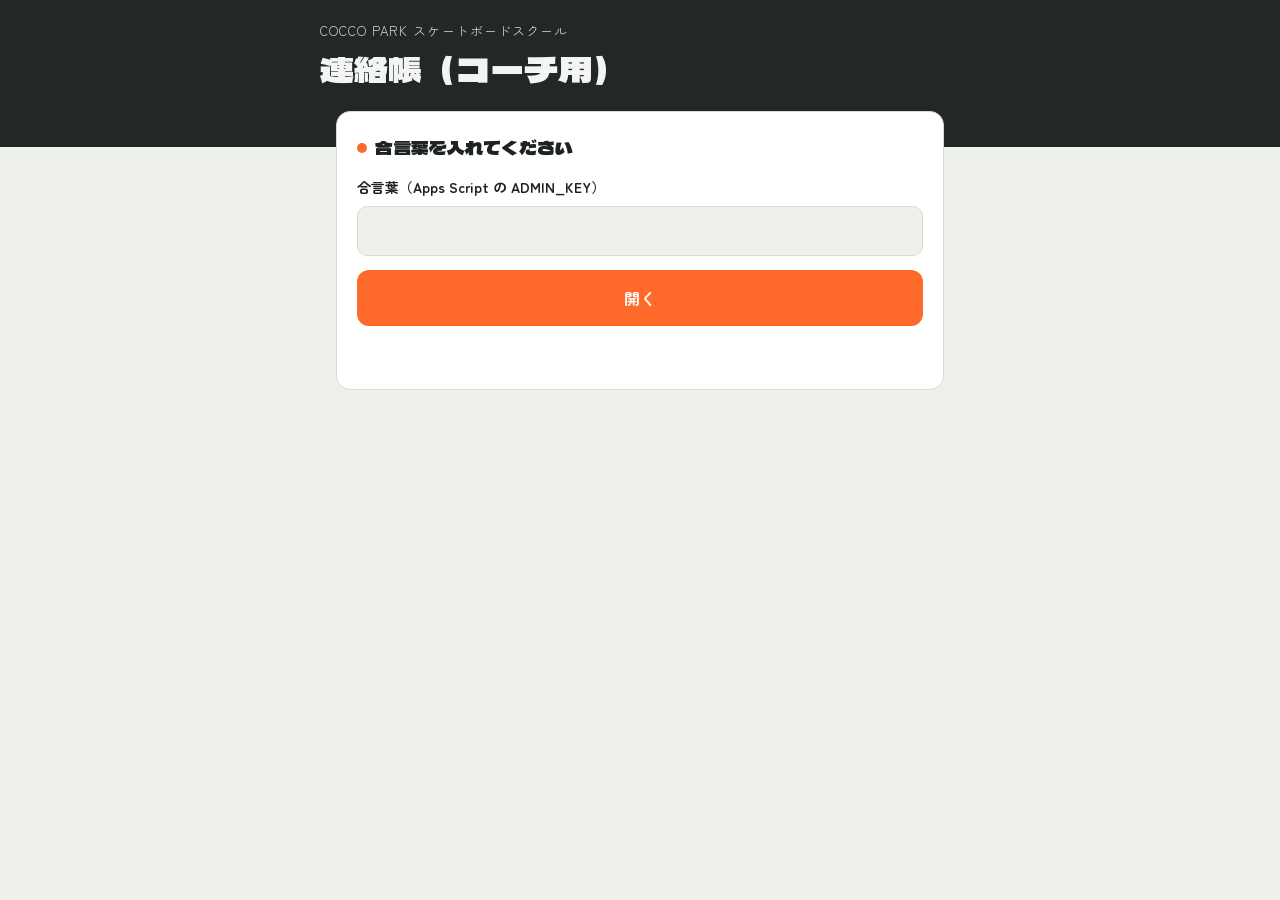
==== coach.html @ cc5a42a0 "★マークと技のチェックを削除 - 今日の様子は★なしの言葉だけで表示 - 技のチェック・技の成長を削除（スプレッドシートの列も削除）  Co-Authored-By: Claude Opus 5.5 " ====
<!doctype html>
<html lang="ja">
<head>
<meta charset="utf-8">
<meta name="viewport" content="width=device-width, initial-scale=1, viewport-fit=cover">
<meta name="robots" content="noindex">
<title>連絡帳 コーチ用</title>
<link rel="preconnect" href="https://fonts.googleapis.com">
<link rel="preconnect" href="https://fonts.gstatic.com" crossorigin>
<link rel="stylesheet" href="https://fonts.googleapis.com/css2?family=Dela+Gothic+One&family=Zen+Maru+Gothic:wght@500;700&display=swap">
<link rel="stylesheet" href="style.css">
<script src="config.js"></script>
<script src="common.js"></script>
</head>
<body>
<header class="band">
  <div class="band-inner">
    <p class="school" id="school"></p>
    <h1 class="title">連絡帳（コーチ用）</h1>
  </div>
</header>

<main class="wrap">
  <!-- ログイン -->
  <section class="card" id="loginCard">
    <h2><span class="dot"></span>合言葉を入れてください</h2>
    <form class="form" id="loginForm">
      <div class="field"><label for="key">合言葉（Apps Script の ADMIN_KEY）</label><input type="password" id="key" autocomplete="current-password"></div>
      <button class="btn btn-primary" type="submit">開く</button>
      <p class="status" id="loginStatus" role="status"></p>
    </form>
  </section>

  <div id="app" hidden class="wrap-inner">
    <!-- 連絡帳を書く -->
    <section class="card">
      <h2><span class="dot"></span>連絡帳を書く</h2>
      <form class="form" id="entryForm">
        <div class="field"><label for="student">生徒さん</label><select id="student" required></select></div>
        <div class="grid2">
          <div class="field"><label for="date">日付</label><input type="date" id="date" required></div>
          <div class="field"><label for="time">時間</label><input type="text" id="time" placeholder="10:00〜11:00"></div>
          <div class="field"><label for="count">何回目</label><input type="number" id="count" min="1"></div>
        </div>
        <div class="field">
          <label for="mood">今日の様子</label>
          <select id="mood">
            <option value="">（表示しない）</option>
            <option value="5">絶好調！</option>
            <option value="4">元気いっぱい</option>
            <option value="3">楽しそう</option>
            <option value="2">ふつう</option>
            <option value="1">ちょっと疲れ気味</option>
          </select>
        </div>
        <div class="field"><label for="feedback">コーチからのフィードバック</label><textarea id="feedback" required style="min-height:160px" placeholder="今日の練習の様子や、がんばったことを書いてください"></textarea></div>
        <div class="field"><label for="good">よかったところ・できたこと（任意）</label><textarea id="good"></textarea></div>
        <div class="field"><label for="next">次回の目標（任意）</label><input type="text" id="next"></div>
        <div class="field"><label for="home">おうちでできる練習（任意）</label><textarea id="home"></textarea></div>
        <div class="field"><label for="notice">おしらせ・持ち物（任意）</label><textarea id="notice"></textarea></div>
        <button class="btn btn-primary" type="submit" id="saveBtn">保存する</button>
        <p class="status" id="saveStatus" role="status"></p>
      </form>
      <div id="sendBox" hidden class="form" style="margin-top:12px">
        <div class="field"><label for="sendText">保護者さまへ送る文（コピーしてLINEへ）</label><textarea id="sendText" readonly></textarea></div>
        <button class="btn btn-outline" type="button" data-copy="sendText">文をコピー</button>
      </div>
    </section>

    <!-- 既読・メッセージ -->
    <section class="card">
      <h2><span class="dot"></span>既読・メッセージ</h2>
      <button class="btn btn-outline" type="button" id="reloadBtn">最新の状況にする</button>
      <h3 class="tbl-h">メッセージ</h3>
      <div class="table-scroll"><table><thead><tr><th>受信</th><th>生徒</th><th>差出人</th><th>内容</th></tr></thead><tbody id="msgRows"></tbody></table></div>
      <h3 class="tbl-h">連絡帳（新しい順）</h3>
      <div class="table-scroll"><table><thead><tr><th>日付</th><th>生徒</th><th>回</th><th>既読</th></tr></thead><tbody id="entryRows"></tbody></table></div>
      <p class="note">連絡帳の文章を直したいときは、スプレッドシートの「連絡帳」シートで直接書き換えられます。</p>
    </section>

    <!-- 生徒 -->
    <section class="card">
      <h2><span class="dot"></span>生徒さん</h2>
      <form class="form" id="studentForm">
        <div class="grid2">
          <div class="field"><label for="sName">名前</label><input type="text" id="sName" required placeholder="そうた"></div>
          <div class="field"><label for="sGrade">学年・年齢（任意）</label><input type="text" id="sGrade" placeholder="小学2年"></div>
        </div>
        <button class="btn btn-outline" type="submit" id="addBtn">生徒さんを登録</button>
        <p class="status" id="addStatus" role="status"></p>
      </form>
      <div id="newStudentBox" hidden class="form" style="margin-top:12px">
        <div class="field"><label for="welcomeText">専用リンクのご案内（最初に1回だけLINEで送る）</label><textarea id="welcomeText" readonly style="min-height:140px"></textarea></div>
        <button class="btn btn-outline" type="button" data-copy="welcomeText">文をコピー</button>
      </div>
      <h3 class="tbl-h">登録済み</h3>
      <div class="table-scroll"><table><thead><tr><th>名前</th><th>回数</th><th>専用リンク</th></tr></thead><tbody id="studentRows"></tbody></table></div>
    </section>
  </div>
</main>

<script>
(function () {
  const C = window.SK8_CONFIG, S = window.SK8, el = S.el, $ = (id) => document.getElementById(id);
  $("school").textContent = C.schoolName;
  let KEY = S.store("sk8-admin-key") || "", DB = null;

  const linkFor = (id) => new URL("index.html#s=" + id, location.href).toString();
  const fmtAt = (s) => String(s || "").slice(5).replace("-", "/");
  const say = (id, text, kind) => { $(id).className = "status" + (kind ? " " + kind : ""); $(id).textContent = text; };
  const errText = (e) => e.code === "bad_key" ? "合言葉が違います。" : e.code === "no_gas" ? "config.js に Apps Script のURLが入っていません。" : "通信できませんでした。少し待ってからもう一度お試しください。";

  // ----- データ読み込みと表示 -----
  async function load() {
    DB = await S.get({ key: KEY });
    const counts = {}; DB.entries.forEach((e) => counts[e.student] = (counts[e.student] || 0) + 1);

    const cur = $("student").value;
    $("student").replaceChildren(el("option", { value: "" }, "選んでください"),
      ...DB.students.map((s) => el("option", { value: s.id }, s.name + (s.grade ? "（" + s.grade + "）" : ""))));
    $("student").value = cur;

    $("studentRows").replaceChildren(...(DB.students.length ? DB.students.map((s) => el("tr", {},
      el("td", {}, s.name), el("td", {}, String(counts[s.id] || 0)),
      el("td", {}, el("button", { class: "mini", type: "button", onclick: (ev) => copy(linkFor(s.id), ev.target) }, "リンクをコピー"))))
      : [el("tr", {}, el("td", { colspan: "3" }, "まだ登録がありません。上のフォームから登録してください。"))]));

    const entries = DB.entries.slice().sort((a, b) => String(b.date).localeCompare(String(a.date)) || String(b.createdAt).localeCompare(String(a.createdAt)));
    $("entryRows").replaceChildren(...(entries.length ? entries.map((e) => el("tr", {},
      el("td", {}, S.shortDate(e.date)), el("td", {}, e.name), el("td", {}, e.count),
      el("td", {}, el("span", { class: "pill " + (e.readAt ? "done" : "try") }, e.readAt ? "既読 " + fmtAt(e.readAt) : "未読"))))
      : [el("tr", {}, el("td", { colspan: "4" }, "まだありません"))]));

    const msgs = DB.messages.slice().reverse();
    $("msgRows").replaceChildren(...(msgs.length ? msgs.map((m) => el("tr", {},
      el("td", {}, fmtAt(m.at)), el("td", {}, m.name), el("td", {}, m.from), el("td", { style: "white-space:pre-wrap;min-width:12em" }, m.text)))
      : [el("tr", {}, el("td", { colspan: "4" }, "メッセージはまだありません"))]));
  }

  // 生徒を選んだら「何回目」を自動で入れる
  $("student").addEventListener("change", () => {
    if (!DB) return;
    const n = DB.entries.filter((e) => e.student === $("student").value).length;
    $("count").value = $("student").value ? n + 1 : "";
  });

  // ----- ログイン -----
  async function login() {
    say("loginStatus", "確認中…");
    try { await load(); S.store("sk8-admin-key", KEY); $("loginCard").hidden = true; $("app").hidden = false; }
    catch (e) { say("loginStatus", errText(e), "err"); }
  }
  $("key").value = KEY;
  $("loginForm").addEventListener("submit", (ev) => { ev.preventDefault(); KEY = $("key").value.trim(); login(); });
  if (KEY) login();
  $("date").value = new Date().toLocaleDateString("sv-SE");

  // ----- 連絡帳を保存 -----
  $("entryForm").addEventListener("submit", async (ev) => {
    ev.preventDefault();
    const st = DB.students.find((s) => s.id === $("student").value);
    $("saveBtn").disabled = true; say("saveStatus", "保存中…");
    try {
      await S.post({ type: "entry", key: KEY, student: st.id, date: $("date").value, time: $("time").value.trim(),
        count: $("count").value, mood: $("mood").value, feedback: $("feedback").value.trim(), good: $("good").value.trim(),
        next: $("next").value.trim(), home: $("home").value.trim(), notice: $("notice").value.trim() });
      say("saveStatus", "保存しました。下の文をLINEで送ってください。", "ok");
      $("sendText").value = `${st.name}さんの今日の連絡帳が届きました🛹\nいつものリンクからご覧ください。読んだら「読みました」ボタンを押してくださいね。\n${linkFor(st.id)}`;
      $("sendBox").hidden = false;
      ["feedback", "good", "next", "home", "notice", "mood"].forEach((id) => $(id).value = "");
      await load(); $("count").value = "";
    } catch (e) { say("saveStatus", errText(e), "err"); }
    finally { $("saveBtn").disabled = false; }
  });

  // ----- 生徒を登録 -----
  $("studentForm").addEventListener("submit", async (ev) => {
    ev.preventDefault();
    const name = $("sName").value.trim();
    $("addBtn").disabled = true; say("addStatus", "登録中…");
    try {
      const r = await S.post({ type: "student", key: KEY, name, grade: $("sGrade").value.trim() });
      say("addStatus", name + "さんを登録しました。下の文を保護者さまにLINEで送ってください。", "ok");
      $("welcomeText").value = `${C.schoolName}です。\n${name}さんの「スケボー連絡帳」の専用リンクです。\nレッスンのたびにここに連絡帳が追加され、これまでの記録もすべて見られます。ブックマークやホーム画面への追加がおすすめです。\n${linkFor(r.id)}\n※ご家族以外には共有しないでください。`;
      $("newStudentBox").hidden = false; $("sName").value = ""; $("sGrade").value = "";
      await load();
    } catch (e) { say("addStatus", errText(e), "err"); }
    finally { $("addBtn").disabled = false; }
  });

  // ----- コピー -----
  function copy(text, btn) {
    const done = () => { const t = btn.textContent; btn.textContent = "コピーしました"; setTimeout(() => btn.textContent = t, 1500); };
    navigator.clipboard.writeText(text).then(done).catch(() => { window.prompt ? window.prompt("コピーしてください", text) : null; });
  }
  document.querySelectorAll("[data-copy]").forEach((b) => b.addEventListener("click", () => copy($(b.dataset.copy).value, b)));
  $("reloadBtn").addEventListener("click", async () => { try { await load(); } catch (e) { alert(errText(e)); } });
})();
</script>
</body>
</html>
---- style.css ----
/* Layout: one narrow column like a paper notebook, grip-tape dark header band, concrete page */
:root {
  --bg: #eef0ec;          /* concrete */
  --paper: #ffffff;
  --ink: #1d2320;
  --muted: #5f6a64;
  --line: #d6dbd5;
  --accent: #ff6a2b;      /* wheel orange */
  --accent-ink: #ffffff;
  --grip: #232826;        /* grip tape */
  --grip-ink: #f3f5f2;
  --ok: #1f8a55;
  --ok-bg: #e2f4ea;
  --warn-bg: #fff3d6;
  --warn-ink: #7a5300;
  --insta: #c13584;
  --line-green: #06c755;
  --display: "Dela Gothic One", "Hiragino Sans", "Yu Gothic", sans-serif;
  --body: "Zen Maru Gothic", "Hiragino Maru Gothic ProN", "Hiragino Sans", "Yu Gothic", "Meiryo", sans-serif;
  color-scheme: light;
}
@media (prefers-color-scheme: dark) {
  :root {
    --bg: #161a18;
    --paper: #202523;
    --ink: #eef1ee;
    --muted: #a3ada7;
    --line: #353c38;
    --accent: #ff7a40;
    --accent-ink: #1a0d06;
    --grip: #0e1110;
    --grip-ink: #eef1ee;
    --ok: #5fd39a;
    --ok-bg: #15372a;
    --warn-bg: #3a2f12;
    --warn-ink: #f5d68a;
    --insta: #e46bb0;
    --line-green: #2bd977;
    color-scheme: dark;
  }
}

* { box-sizing: border-box; }
html { -webkit-text-size-adjust: 100%; }
body {
  margin: 0;
  background: var(--bg);
  color: var(--ink);
  font-family: var(--body);
  font-size: 16px;
  line-height: 1.75;
}
a { color: inherit; }
button, input, textarea, select { font: inherit; color: inherit; }

.band {
  background: var(--grip);
  color: var(--grip-ink);
  padding-block: 20px 56px;
  padding-left: max(16px, env(safe-area-inset-left, 0px));
  padding-right: max(16px, env(safe-area-inset-right, 0px));
  padding-top: calc(20px + env(safe-area-inset-top, 0px));
}
.band-inner, .wrap { max-width: 640px; margin: 0 auto; }
.school { font-size: 13px; letter-spacing: .08em; opacity: .8; margin: 0; }
.title { font-family: var(--display); font-weight: 400; font-size: clamp(26px, 7vw, 34px); line-height: 1.3; margin: 4px 0 0; text-wrap: balance; }

.wrap {
  margin-top: -36px;
  padding-left: max(16px, env(safe-area-inset-left, 0px));
  padding-right: max(16px, env(safe-area-inset-right, 0px));
  padding-bottom: calc(40px + env(safe-area-inset-bottom, 0px));
  display: grid;
  gap: 16px;
}
.card {
  background: var(--paper);
  border: 1px solid var(--line);
  border-radius: 14px;
  padding: 20px;
  min-width: 0;
}
.card h2 {
  font-family: var(--display);
  font-weight: 400;
  font-size: 18px;
  margin: 0 0 12px;
  display: flex; align-items: center; gap: 8px;
}
.card h2 .dot { width: 10px; height: 10px; border-radius: 50%; background: var(--accent); flex: none; }

/* Lesson meta: date / time / count */
.meta { display: grid; grid-template-columns: repeat(3, minmax(0, 1fr)); gap: 8px; }
.meta div { border: 1px solid var(--line); border-radius: 10px; padding: 8px 10px; min-width: 0; }
.meta dt { font-size: 12px; color: var(--muted); letter-spacing: .06em; }
.meta dd { margin: 0; font-weight: 700; font-variant-numeric: tabular-nums; }
.meta .count dd { font-family: var(--display); font-weight: 400; font-size: 22px; color: var(--accent); line-height: 1.3; }
.student { font-size: 20px; font-weight: 700; margin: 0 0 12px; }
.student small { font-size: 14px; color: var(--muted); font-weight: 500; margin-left: 6px; }

.feedback { white-space: pre-wrap; overflow-wrap: anywhere; margin: 0; }
.sub { margin-top: 16px; padding-top: 14px; border-top: 1px dashed var(--line); }
.sub h3 { font-size: 14px; color: var(--muted); margin: 0 0 4px; letter-spacing: .04em; }
.sub p { margin: 0; white-space: pre-wrap; overflow-wrap: anywhere; }

.pill { font-size: 13px; font-weight: 700; padding: 2px 10px; border-radius: 999px; white-space: nowrap; }
.pill.done { background: var(--ok-bg); color: var(--ok); }
.pill.try { background: var(--warn-bg); color: var(--warn-ink); }
.pill.new { background: var(--bg); color: var(--muted); }


/* Buttons */
.btn {
  display: flex; align-items: center; justify-content: center; gap: 8px;
  width: 100%; min-height: 52px; padding: 12px 16px;
  border-radius: 12px; border: 2px solid transparent;
  font-weight: 700; font-size: 16px; text-decoration: none; cursor: pointer;
  transition: transform .08s ease, filter .15s ease;
}
.btn:active { transform: translateY(1px); }
.btn:hover { filter: brightness(1.05); }
.btn:focus-visible, input:focus-visible, textarea:focus-visible, select:focus-visible { outline: 3px solid var(--accent); outline-offset: 2px; }
.btn-primary { background: var(--accent); color: var(--accent-ink); }
.btn-ok { background: var(--ok-bg); color: var(--ok); border-color: var(--ok); cursor: default; }
.btn-outline { background: transparent; border-color: var(--ink); color: var(--ink); }
.btn-insta { background: var(--insta); color: #fff; }
.btn-line { background: var(--line-green); color: #fff; }
.btn[aria-disabled="true"] { opacity: .55; cursor: not-allowed; }
.btn svg { width: 22px; height: 22px; flex: none; }
.btn-row { display: grid; grid-template-columns: 1fr 1fr; gap: 10px; }
@media (max-width: 380px) { .btn-row { grid-template-columns: 1fr; } }

.note { font-size: 13px; color: var(--muted); margin: 8px 0 0; }
.status { font-size: 14px; margin: 8px 0 0; min-height: 1.5em; }
.status.ok { color: var(--ok); }
.status.err { color: #d13c3c; }

/* Forms */
label { display: block; font-size: 14px; font-weight: 700; margin-bottom: 4px; }
input[type=text], input[type=date], input[type=time], input[type=number], input[type=password], textarea, select {
  width: 100%; padding: 10px 12px; border: 1px solid var(--line); border-radius: 10px;
  background: var(--bg); min-width: 0;
}
textarea { min-height: 110px; resize: vertical; line-height: 1.7; }
.field { display: grid; gap: 2px; }
.form { display: grid; gap: 14px; }
.grid2 { display: grid; grid-template-columns: repeat(auto-fit, minmax(140px, 1fr)); gap: 12px; }

.sample-flag { background: var(--warn-bg); color: var(--warn-ink); border-radius: 10px; padding: 10px 14px; font-size: 14px; }

table { border-collapse: collapse; width: 100%; font-size: 14px; }
th, td { text-align: left; padding: 8px; border-bottom: 1px solid var(--line); vertical-align: top; }
th { color: var(--muted); font-weight: 700; white-space: nowrap; }
.table-scroll { overflow-x: auto; }

@media (prefers-reduced-motion: reduce) { .btn { transition: none; } }

[hidden] { display: none !important; }
.wrap-inner { display: grid; gap: 16px; min-width: 0; }
.who { margin: 8px 0 0; font-weight: 700; font-size: 15px; }
.label { display: block; font-size: 14px; font-weight: 700; margin-bottom: 4px; }
.tbl-h { margin: 20px 0 6px; font-size: 15px; }
.read-box .btn { margin-top: 4px; }

/* これまでの連絡帳（開閉式） */
.history { display: grid; gap: 8px; }
.history details { border: 1px solid var(--line); border-radius: 12px; padding: 0 14px; }
.history details[open] { padding-bottom: 14px; }
.history summary {
  display: flex; align-items: center; gap: 12px; padding: 12px 0; cursor: pointer; list-style: none;
}
.history summary::-webkit-details-marker { display: none; }
.history summary::after { content: "＋"; margin-left: auto; color: var(--muted); }
.history details[open] summary::after { content: "－"; }
.h-count { font-family: var(--display); color: var(--accent); min-width: 3.5em; font-variant-numeric: tabular-nums; }
.h-date { color: var(--muted); font-size: 14px; flex: 1; min-width: 0; }

.mini {
  border: 1px solid var(--ink); background: transparent; border-radius: 8px;
  padding: 4px 10px; font-size: 13px; font-weight: 700; cursor: pointer; white-space: nowrap;
}
.mini:focus-visible { outline: 3px solid var(--accent); outline-offset: 2px; }
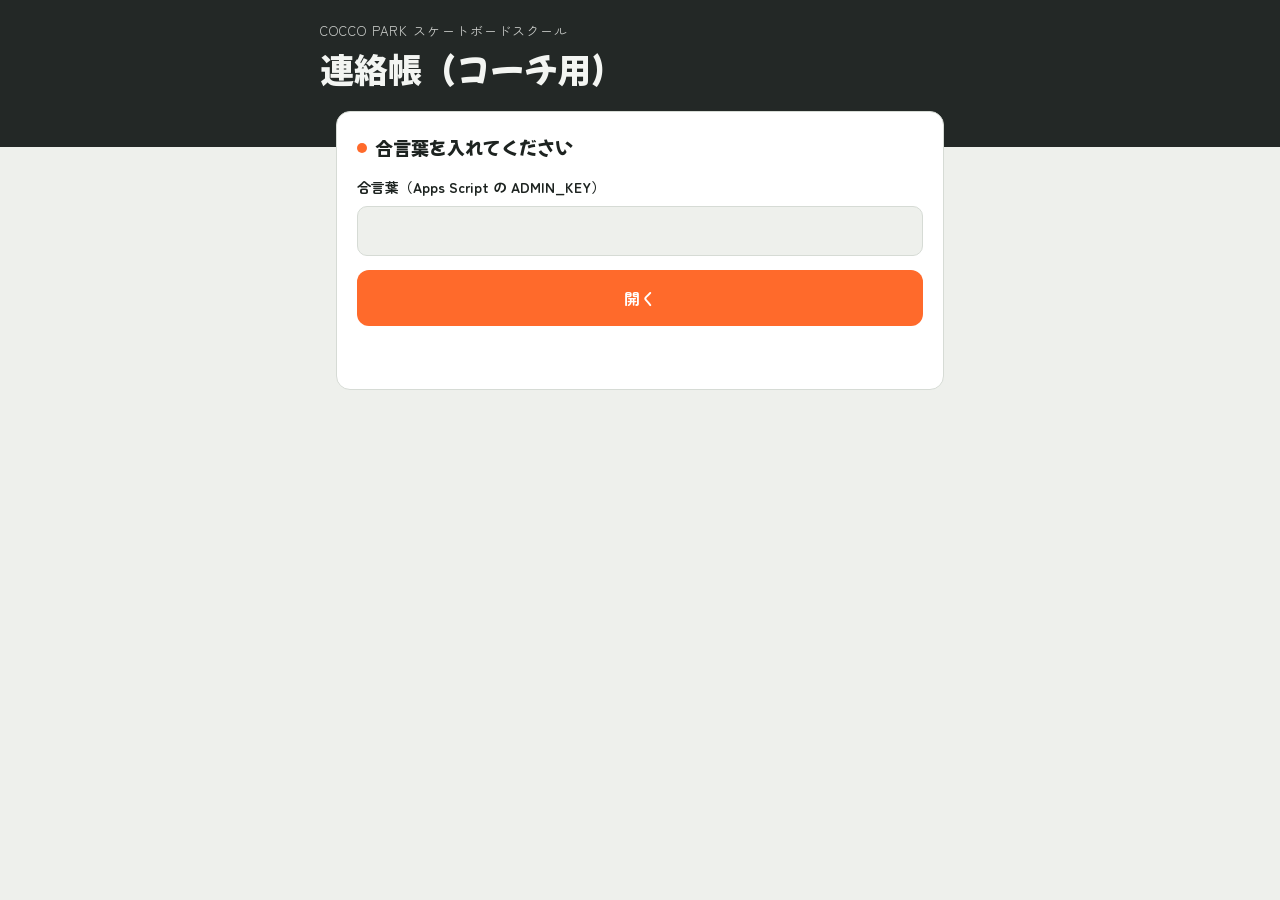
==== commit bf6b5d41: "見出しの書体を漢字も読みやすい Mochiy Pop One に変更（アプリ・ストーリー画像） Co-Authored-By: Claude Opus 5.5 <noreply@anthropic.c" ====
--- a/coach.html
+++ b/coach.html
@@ -7,7 +7,7 @@
 <title>連絡帳 コーチ用</title>
 <link rel="preconnect" href="https://fonts.googleapis.com">
 <link rel="preconnect" href="https://fonts.gstatic.com" crossorigin>
-<link rel="stylesheet" href="https://fonts.googleapis.com/css2?family=Dela+Gothic+One&family=Zen+Maru+Gothic:wght@500;700&display=swap">
+<link rel="stylesheet" href="https://fonts.googleapis.com/css2?family=Mochiy+Pop+One&family=Zen+Maru+Gothic:wght@500;700&display=swap">
 <link rel="stylesheet" href="style.css">
 <script src="config.js"></script>
 <script src="common.js"></script>
@@ -39,19 +39,7 @@
         <div class="field"><label for="student">生徒さん</label><select id="student" required></select></div>
         <div class="grid2">
           <div class="field"><label for="date">日付</label><input type="date" id="date" required></div>
-          <div class="field"><label for="time">時間</label><input type="text" id="time" placeholder="10:00〜11:00"></div>
           <div class="field"><label for="count">何回目</label><input type="number" id="count" min="1"></div>
-        </div>
-        <div class="field">
-          <label for="mood">今日の様子</label>
-          <select id="mood">
-            <option value="">（表示しない）</option>
-            <option value="5">絶好調！</option>
-            <option value="4">元気いっぱい</option>
-            <option value="3">楽しそう</option>
-            <option value="2">ふつう</option>
-            <option value="1">ちょっと疲れ気味</option>
-          </select>
         </div>
         <div class="field"><label for="feedback">コーチからのフィードバック</label><textarea id="feedback" required style="min-height:160px" placeholder="今日の練習の様子や、がんばったことを書いてください"></textarea></div>
         <div class="field"><label for="good">よかったところ・できたこと（任意）</label><textarea id="good"></textarea></div>
@@ -137,23 +125,46 @@
       : [el("tr", {}, el("td", { colspan: "4" }, "メッセージはまだありません"))]));
   }
 
-  // 生徒を選んだら「何回目」を自動で入れる
+  // 生徒を選んだら「何回目」を自動で入れる（前回の回数＋1。初めてなら1）
   $("student").addEventListener("change", () => {
     if (!DB) return;
-    const n = DB.entries.filter((e) => e.student === $("student").value).length;
-    $("count").value = $("student").value ? n + 1 : "";
+    const counts = DB.entries.filter((e) => e.student === $("student").value)
+      .map((e) => parseInt(e.count, 10)).filter((n) => n > 0);
+    $("count").value = $("student").value ? (counts.length ? Math.max(...counts) : 0) + 1 : "";
   });
 
   // ----- ログイン -----
   async function login() {
     say("loginStatus", "確認中…");
-    try { await load(); S.store("sk8-admin-key", KEY); $("loginCard").hidden = true; $("app").hidden = false; }
+    try { await load(); S.store("sk8-admin-key", KEY); $("loginCard").hidden = true; $("app").hidden = false; restoreDraft(); }
     catch (e) { say("loginStatus", errText(e), "err"); }
   }
   $("key").value = KEY;
   $("loginForm").addEventListener("submit", (ev) => { ev.preventDefault(); KEY = $("key").value.trim(); login(); });
   if (KEY) login();
   $("date").value = new Date().toLocaleDateString("sv-SE");
+
+  // ----- 書きかけを守る -----
+  // 1行の入力欄で改行（Enter）を押しても保存されないようにする
+  $("entryForm").addEventListener("keydown", (ev) => {
+    if (ev.key === "Enter" && ev.target.tagName === "INPUT") ev.preventDefault();
+  });
+  // 書いている内容をこの端末に下書き保存（アプリを切り替えて画面が読み込み直されても戻せるように）
+  const DRAFT_FIELDS = ["student", "date", "count", "feedback", "good", "next", "home", "notice"];
+  const DRAFT_KEY = "sk8-entry-draft";
+  function saveDraft() {
+    const d = {}; DRAFT_FIELDS.forEach((id) => d[id] = $(id).value);
+    S.store(DRAFT_KEY, JSON.stringify(d));
+  }
+  function clearDraft() { S.store(DRAFT_KEY, ""); }
+  function restoreDraft() {
+    let d = null; try { d = JSON.parse(S.store(DRAFT_KEY) || "null"); } catch (e) {}
+    if (!d || !(d.feedback || d.good || d.next || d.home || d.notice)) return;
+    DRAFT_FIELDS.forEach((id) => { if (d[id] != null) $(id).value = d[id]; });
+    say("saveStatus", "書きかけの内容を戻しました。まだ保存されていません。", "ok");
+  }
+  $("entryForm").addEventListener("input", saveDraft);
+  $("entryForm").addEventListener("change", saveDraft);
 
   // ----- 連絡帳を保存 -----
   $("entryForm").addEventListener("submit", async (ev) => {
@@ -161,13 +172,14 @@
     const st = DB.students.find((s) => s.id === $("student").value);
     $("saveBtn").disabled = true; say("saveStatus", "保存中…");
     try {
-      await S.post({ type: "entry", key: KEY, student: st.id, date: $("date").value, time: $("time").value.trim(),
-        count: $("count").value, mood: $("mood").value, feedback: $("feedback").value.trim(), good: $("good").value.trim(),
+      await S.post({ type: "entry", key: KEY, student: st.id, date: $("date").value,
+        count: $("count").value, feedback: $("feedback").value.trim(), good: $("good").value.trim(),
         next: $("next").value.trim(), home: $("home").value.trim(), notice: $("notice").value.trim() });
       say("saveStatus", "保存しました。下の文をLINEで送ってください。", "ok");
       $("sendText").value = `${st.name}さんの今日の連絡帳が届きました🛹\nいつものリンクからご覧ください。読んだら「読みました」ボタンを押してくださいね。\n${linkFor(st.id)}`;
       $("sendBox").hidden = false;
-      ["feedback", "good", "next", "home", "notice", "mood"].forEach((id) => $(id).value = "");
+      ["feedback", "good", "next", "home", "notice"].forEach((id) => $(id).value = "");
+      clearDraft();
       await load(); $("count").value = "";
     } catch (e) { say("saveStatus", errText(e), "err"); }
     finally { $("saveBtn").disabled = false; }
@@ -181,7 +193,7 @@
     try {
       const r = await S.post({ type: "student", key: KEY, name, grade: $("sGrade").value.trim() });
       say("addStatus", name + "さんを登録しました。下の文を保護者さまにLINEで送ってください。", "ok");
-      $("welcomeText").value = `${C.schoolName}です。\n${name}さんの「スケボー連絡帳」の専用リンクです。\nレッスンのたびにここに連絡帳が追加され、これまでの記録もすべて見られます。ブックマークやホーム画面への追加がおすすめです。\n${linkFor(r.id)}\n※ご家族以外には共有しないでください。`;
+      $("welcomeText").value = `${C.schoolName}です。\n${name}さんの「スケボー連絡帳」の専用リンクです。\nレッスンのたびにここに連絡帳が追加され、これまでの記録もすべて見られます。ブックマークやホーム画面への追加がおすすめです。\n${linkFor(r.id)}\n※ご家族以外には共有しないでください。\n\n使い方はこちら\n${new URL("guide.html", location.href)}`;
       $("newStudentBox").hidden = false; $("sName").value = ""; $("sGrade").value = "";
       await load();
     } catch (e) { say("addStatus", errText(e), "err"); }
--- a/style.css
+++ b/style.css
@@ -3,10 +3,12 @@
   --bg: #eef0ec;          /* concrete */
   --paper: #ffffff;
   --ink: #1d2320;
-  --muted: #5f6a64;
+  --muted: #4c5651;
   --line: #d6dbd5;
   --accent: #ff6a2b;      /* wheel orange */
   --accent-ink: #ffffff;
+  --accent-text: #c2410c;  /* 白地でも読める濃いオレンジ（文字用） */
+  --panel: #f4f6f3;        /* 本文を入れる枠 */
   --grip: #232826;        /* grip tape */
   --grip-ink: #f3f5f2;
   --ok: #1f8a55;
@@ -15,7 +17,7 @@
   --warn-ink: #7a5300;
   --insta: #c13584;
   --line-green: #06c755;
-  --display: "Dela Gothic One", "Hiragino Sans", "Yu Gothic", sans-serif;
+  --display: "Mochiy Pop One", "Hiragino Sans", "Yu Gothic", sans-serif;
   --body: "Zen Maru Gothic", "Hiragino Maru Gothic ProN", "Hiragino Sans", "Yu Gothic", "Meiryo", sans-serif;
   color-scheme: light;
 }
@@ -24,10 +26,12 @@
     --bg: #161a18;
     --paper: #202523;
     --ink: #eef1ee;
-    --muted: #a3ada7;
+    --muted: #b8c1bb;
     --line: #353c38;
     --accent: #ff7a40;
     --accent-ink: #1a0d06;
+    --accent-text: #ff9a66;
+    --panel: #2a302d;
     --grip: #0e1110;
     --grip-ink: #eef1ee;
     --ok: #5fd39a;
@@ -90,17 +94,26 @@
 .card h2 .dot { width: 10px; height: 10px; border-radius: 50%; background: var(--accent); flex: none; }
 
 /* Lesson meta: date / time / count */
-.meta { display: grid; grid-template-columns: repeat(3, minmax(0, 1fr)); gap: 8px; }
+.meta { display: grid; grid-template-columns: repeat(2, minmax(0, 1fr)); gap: 8px; }
 .meta div { border: 1px solid var(--line); border-radius: 10px; padding: 8px 10px; min-width: 0; }
-.meta dt { font-size: 12px; color: var(--muted); letter-spacing: .06em; }
+.meta dt { font-size: 13px; color: var(--ink); font-weight: 700; letter-spacing: .06em; }
 .meta dd { margin: 0; font-weight: 700; font-variant-numeric: tabular-nums; }
 .meta .count dd { font-family: var(--display); font-weight: 400; font-size: 22px; color: var(--accent); line-height: 1.3; }
 .student { font-size: 20px; font-weight: 700; margin: 0 0 12px; }
 .student small { font-size: 14px; color: var(--muted); font-weight: 500; margin-left: 6px; }
 
 .feedback { white-space: pre-wrap; overflow-wrap: anywhere; margin: 0; }
-.sub { margin-top: 16px; padding-top: 14px; border-top: 1px dashed var(--line); }
-.sub h3 { font-size: 14px; color: var(--muted); margin: 0 0 4px; letter-spacing: .04em; }
+.sub { margin-top: 18px; }
+.sub h3 {
+  font-size: 15px; font-weight: 700; color: var(--accent-text); margin: 0 0 8px; letter-spacing: .04em;
+  display: flex; align-items: center; gap: 8px;
+}
+.sub h3::before { content: ""; width: 8px; height: 8px; border-radius: 50%; background: currentColor; flex: none; }
+/* 本文は枠の中に入れて、タイトルと分ける */
+.sub h3 + p {
+  background: var(--panel); border-radius: 10px; padding: 12px 14px;
+  border: 1px solid var(--line);
+}
 .sub p { margin: 0; white-space: pre-wrap; overflow-wrap: anywhere; }
 
 .pill { font-size: 13px; font-weight: 700; padding: 2px 10px; border-radius: 999px; white-space: nowrap; }
@@ -130,7 +143,7 @@
 .btn-row { display: grid; grid-template-columns: 1fr 1fr; gap: 10px; }
 @media (max-width: 380px) { .btn-row { grid-template-columns: 1fr; } }
 
-.note { font-size: 13px; color: var(--muted); margin: 8px 0 0; }
+.note { font-size: 14px; color: var(--muted); margin: 8px 0 0; }
 .status { font-size: 14px; margin: 8px 0 0; min-height: 1.5em; }
 .status.ok { color: var(--ok); }
 .status.err { color: #d13c3c; }
@@ -160,6 +173,7 @@
 .who { margin: 8px 0 0; font-weight: 700; font-size: 15px; }
 .label { display: block; font-size: 14px; font-weight: 700; margin-bottom: 4px; }
 .tbl-h { margin: 20px 0 6px; font-size: 15px; }
+.read-box { border-top: 1px dashed var(--line); padding-top: 16px; }
 .read-box .btn { margin-top: 4px; }
 
 /* これまでの連絡帳（開閉式） */
@@ -180,3 +194,16 @@
   padding: 4px 10px; font-size: 13px; font-weight: 700; cursor: pointer; white-space: nowrap;
 }
 .mini:focus-visible { outline: 3px solid var(--accent); outline-offset: 2px; }
+
+/* 使い方への入口 */
+.btn-help { background: var(--paper); border-color: var(--accent); color: var(--ink); }
+.help-chip {
+  display: inline-flex; align-items: center; gap: 6px; margin-top: 10px;
+  padding: 6px 14px; border-radius: 999px; border: 1.5px solid var(--grip-ink);
+  color: var(--grip-ink); font-weight: 700; font-size: 14px; text-decoration: none;
+}
+.help-chip:focus-visible { outline: 3px solid var(--accent); outline-offset: 2px; }
+.q-mark {
+  display: inline-grid; place-items: center; width: 22px; height: 22px; border-radius: 50%;
+  background: var(--accent); color: var(--accent-ink); font-size: 14px; font-weight: 700; flex: none;
+}
